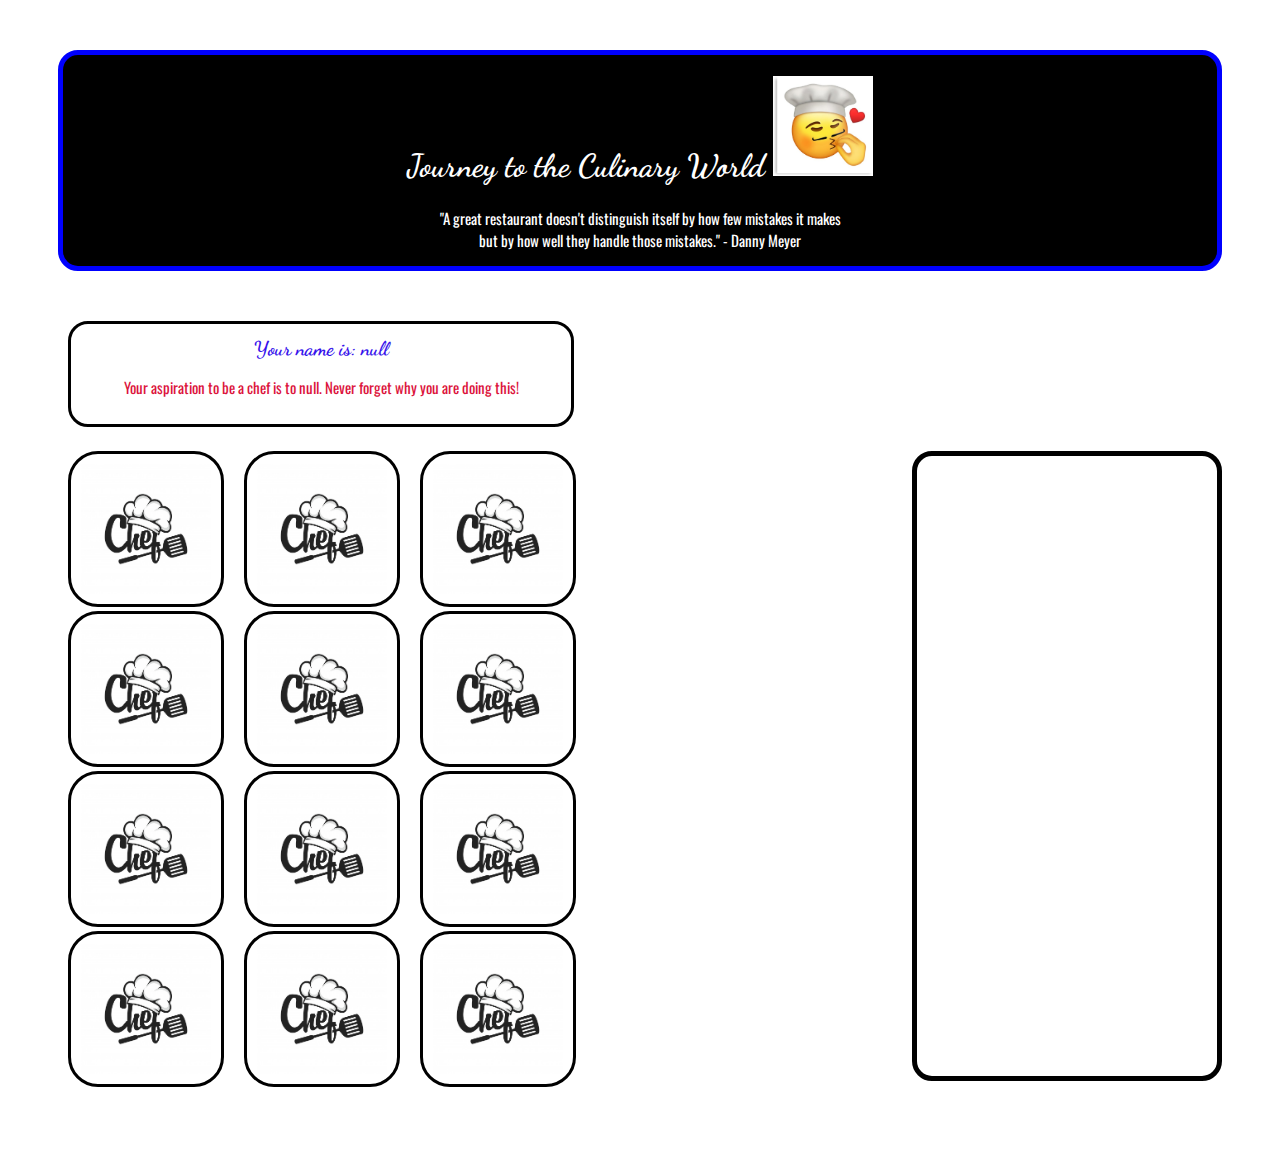
==== index.html @ f627ee3a "added score system and prompts for name and aspiration" ====
<!DOCTYPE html>
<html lang="en">
<head>
    <meta charset="UTF-8">
    <link rel="stylesheet" type="text/css" href="css/main.css">
    <title>How to be a great chef</title>
</head>
<body>
    <header>
        <h1>Journey to the Culinary World
            <span><a href="https://en.wikipedia.org/wiki/List_of_Michelin_starred_restaurants_in_Singapore" placeholder="michelin restaurant in singapore" target="_blank"><img id="chef-kissing" src="images/level1/chef-kissing.jpg"></a></span>
        </h1>
        <p id="white">"A great restaurant doesn't distinguish itself by how few mistakes it makes <br> but by how well they handle those mistakes." - Danny Meyer</p>
    </header>

    <div id="score"> <!-- for inserting name and aspiration, as well as score -->

    </div>



    <div id="recipe">
    </div>


    <!-- </div> -->
    <script type="text/javascript" src="function.js"></script>
    <script type="text/javascript" src="script.js"></script>

</body>
</html>

<!-- Comment, hardcorded grid!
    <div class="grid" id="01">
            <img class="gridPictures" src="images/level1/Egg1.jpg" alt="egg1">
        </div>
        <div class="grid" id="02">
            <img class="gridPictures" src="images/level1/Egg2.jpg" alt="egg2">
        </div>
        <div class="grid" id="03">
            <img class="gridPictures" src="images/level1/Salt1.jpg" alt="salt1">
        </div>
        <div class="grid" id="04">
            <img class="gridPictures" src="images/level1/Salt2.jpeg" alt="salt2">
        </div>
        <div class="grid" id="05">
            <img class="gridPictures" src="images/level1/Avo1.jpg" alt="avo1">
        </div>
        <div class="grid" id="06">
            <img class="gridPictures" src="images/level1/Avo2.jpg" alt="avo2">
        </div>
        <div class="grid" id="07">
            <img class="gridPictures" src="images/level1/Butter1.jpeg" alt="butter1">
        </div>
        <div class="grid" id="08">
            <img class="gridPictures" src="images/level1/Butter2.jpg" alt="butter2">
        </div>
        <div class="grid" id="09">
            <img class="gridPictures" src="images/level1/Chili1.jpg" alt="chili1">
        </div>
        <div class="grid" id="10">
            <img class="gridPictures" src="images/level1/Chili2.jpg" alt="chili2">
        </div>
        <div class="grid" id="11">
            <img class="gridPictures" src="images/level1/Orange1.jpg" alt="orange1">
        </div>
        <div class="grid" id="12">
            <img class="gridPictures" src="images/level1/Orange2.jpg" alt="orange2">
        </div>
        -->
---- css/main.css ----
@import url('https://fonts.googleapis.com/css?family=Dancing+Script'); /*insert google font*/
@import url('https://fonts.googleapis.com/css?family=Oswald');

/*body {
	background-color: #2FFECE;
}*/

header {
	border: 5px solid blue;
	border-radius: 20px;
	text-align: center;
	background-color: black;
	margin: 50px;
}

h1 {
	color: white;
	font-family: 'Dancing Script', cursive;
}

p{
	font-size: 15px;
	color: rgb(220,20,60);
}

#white {
	color: white;
	font-family: 'Oswald', sans-serif;
}

#chef-kissing{
	width: 100px;
	height: 100px;
}

#recipe{
	width: 300px;
	height: 620px;
	border: 5px solid black;
	border-radius: 20px;
	text-align: center;
	color: black;
	margin: 130px 50px 50px 50px;
	float: right;
}

#gameboard{
	width: 600px;
	margin: 180px 0 0 50px;
}

#score {
	position: absolute;
	width: 500px;
	height: 100px;
	border: 3px solid black;
	margin: 0 60px;
	border-radius: 20px;
	text-align: center;
	font-size: 20px;
	font-family: 'Oswald', sans-serif;
}

#divNameDisplay{
	font-size: 20px;
	color: #3612EB;
}

/*.back .front{
	position: absolute;
	backface-visibility: hidden;
}*/

/*images for the cards*/
.back img{
	position: absolute;
	display: block;
	margin: 0 auto;
	top: 10px;
	right: 10px;
	left: 10px;
	width: 130px;
	height: 130px;
	z-index: -1;
	visibility: none;
	border-radius: 20px;


}

.front img {
	position: relative;
	display: block;
	margin: 10px auto;
	width: 130px;
	height: 130px;
	/*z-index: 0;*/
	visibility: none;
	/*background-color: #2FFECE;*/

}



/*div tag for cards*/
.gridBox {
	display: inline-block;
	position: relative;
	width: 150px;
	height: 150px;
	border: 3px solid black;
	border-radius: 30px;
	margin: 0 10px;

}

/*section tag for div for cards image*/
.grid{
	width: 600px;
	height: 700px;
}

.selected{
	border: 3px solid blue;
	border-radius: 30px;
	/*margin: 0 auto;
	width: 150px;
	height: 150px;*/
}

.match{
	border: 4px solid red;
	border-radius: 30px;
}



/*.gridPictures {
	width: 100px;
	height: 100px;
}

.grid {
	display: inline-block;
	width: 100px;
	height: 100px;
	padding: 0 25px;
	text-align: center;
	font-size: 50px;
	border: 1px solid green;

}*/
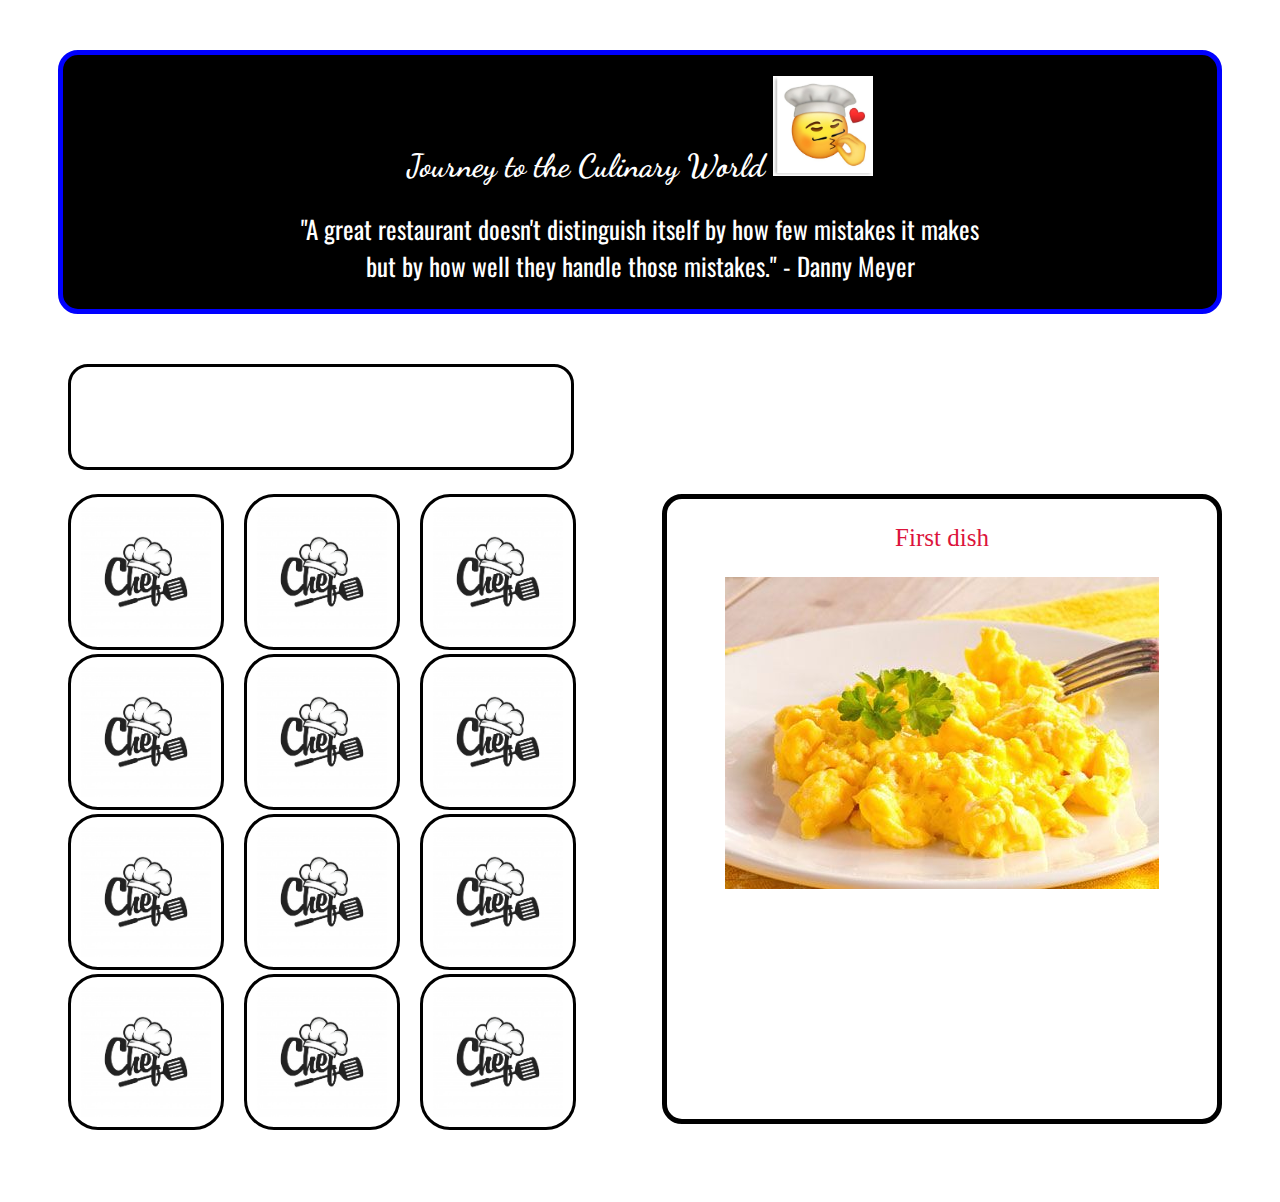
==== commit 18e42fb5: "added recipe into html" ====
--- a/index.html
+++ b/index.html
@@ -14,12 +14,13 @@
     </header>
 
     <div id="score"> <!-- for inserting name and aspiration, as well as score -->
-
     </div>
 
 
 
     <div id="recipe">
+        <p>First dish</p>
+        <img src="images/level1/scrambled-eggs.jpg">
     </div>
 
 
@@ -67,4 +68,4 @@
         <div class="grid" id="12">
             <img class="gridPictures" src="images/level1/Orange2.jpg" alt="orange2">
         </div>
-        -->
+        -->--- a/css/main.css
+++ b/css/main.css
@@ -19,7 +19,7 @@
 }
 
 p{
-	font-size: 15px;
+	font-size: 25px;
 	color: rgb(220,20,60);
 }
 
@@ -34,7 +34,7 @@
 }
 
 #recipe{
-	width: 300px;
+	width: 550px;
 	height: 620px;
 	border: 5px solid black;
 	border-radius: 20px;
@@ -139,7 +139,6 @@
 	width: 100px;
 	height: 100px;
 }
-
 .grid {
 	display: inline-block;
 	width: 100px;
@@ -148,5 +147,4 @@
 	text-align: center;
 	font-size: 50px;
 	border: 1px solid green;
-
 }*/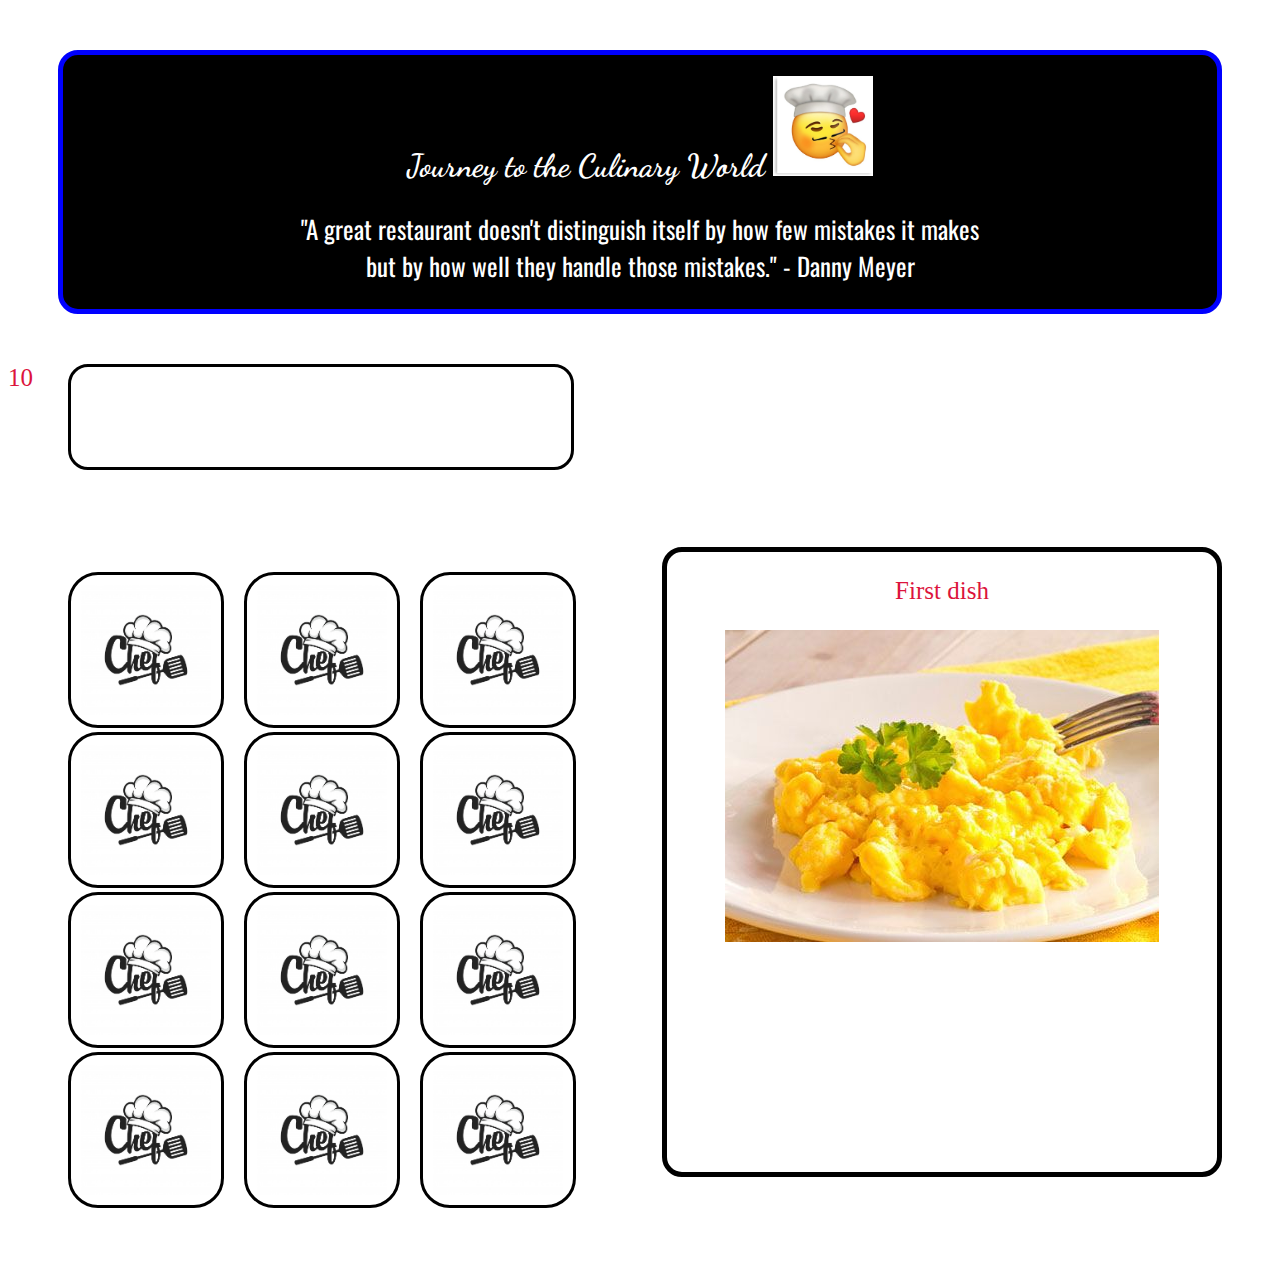
==== commit 1f8695cb: "added a countdown timer with its function inside script" ====
--- a/index.html
+++ b/index.html
@@ -16,7 +16,9 @@
     <div id="score"> <!-- for inserting name and aspiration, as well as score -->
     </div>
 
-
+    <div id="timer">
+        <p id="countdowntimer">10</p>
+    </div>
 
     <div id="recipe">
         <p>First dish</p>
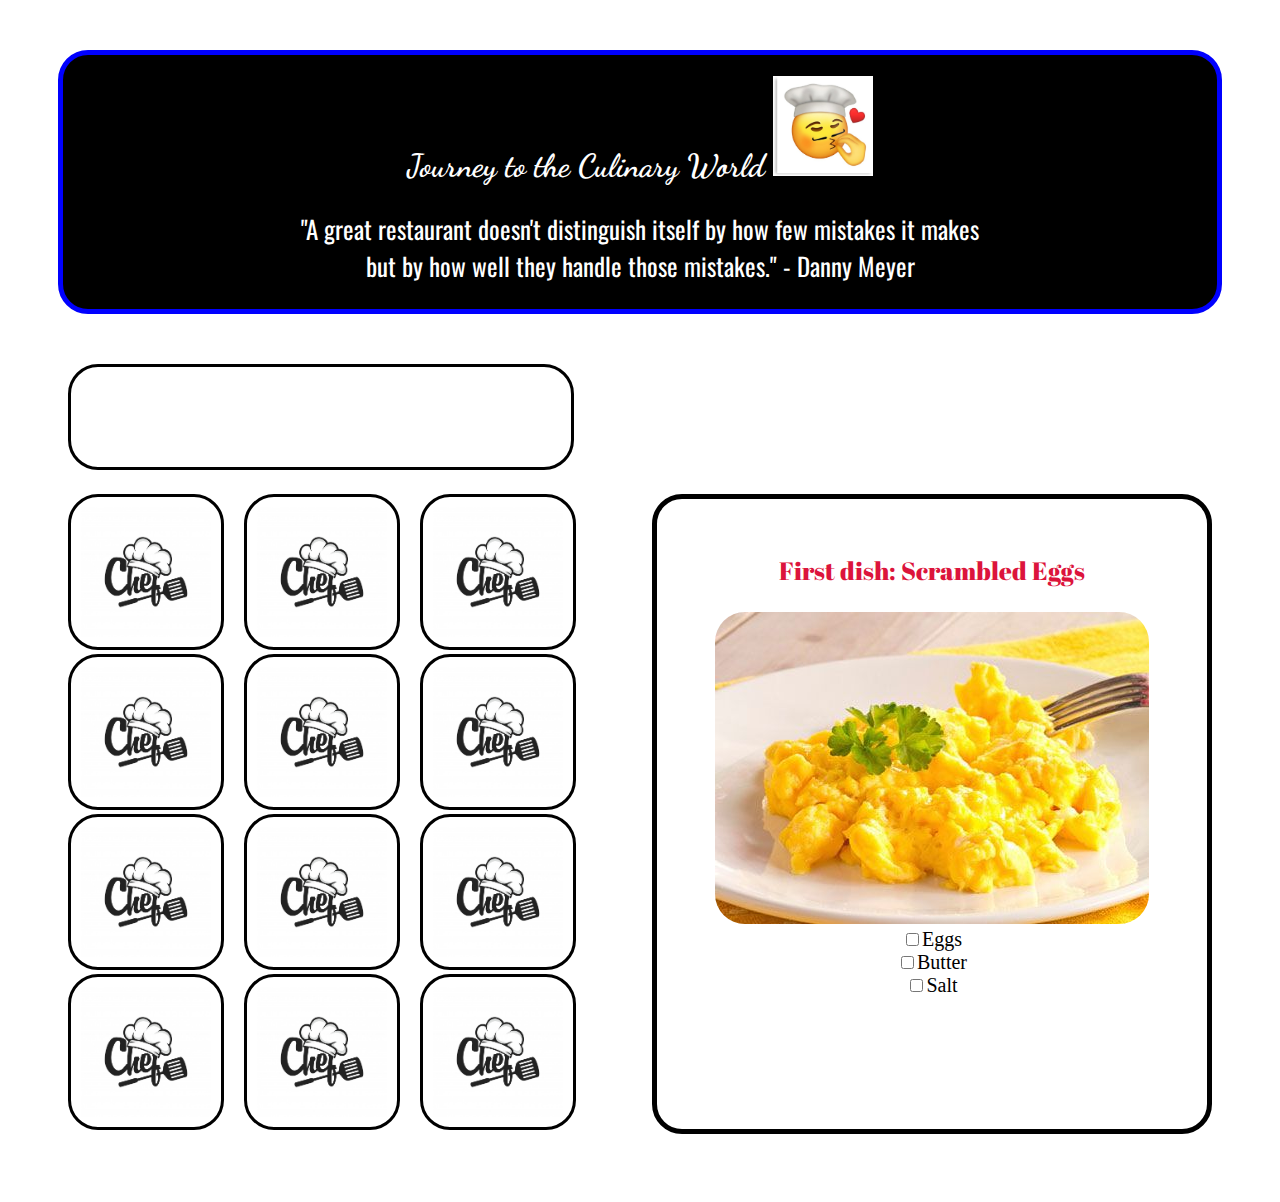
==== commit 5391ae7d: "added firstclick and secondclick id to compare it with recipe ingredients" ====
--- a/index.html
+++ b/index.html
@@ -8,7 +8,7 @@
 <body>
     <header>
         <h1>Journey to the Culinary World
-            <span><a href="https://en.wikipedia.org/wiki/List_of_Michelin_starred_restaurants_in_Singapore" placeholder="michelin restaurant in singapore" target="_blank"><img id="chef-kissing" src="images/level1/chef-kissing.jpg"></a></span>
+            <span><a href="https://en.wikipedia.org/wiki/List_of_Michelin_starred_restaurants_in_Singapore" placeholder="michelin restaurant in singapore" target="_blank"><img id="chef-kissing" src="images/level1/chef-kissing.jpg" border-radius="30"></a></span>
         </h1>
         <p id="white">"A great restaurant doesn't distinguish itself by how few mistakes it makes <br> but by how well they handle those mistakes." - Danny Meyer</p>
     </header>
@@ -17,12 +17,15 @@
     </div>
 
     <div id="timer">
-        <p id="countdowntimer">10</p>
+        <p id="countdowntimer"></p>
     </div>
 
     <div id="recipe">
-        <p>First dish</p>
-        <img src="images/level1/scrambled-eggs.jpg">
+        <p>First dish: Scrambled Eggs</p>
+        <img src="images/level1/scrambled-eggs.jpg"><br>
+        <!-- <input type="checkbox" checked="true" name="checkbox1"><span> Eggs<span><br>
+        <input type="checkbox" name="checkbox1"><span> Salt<span><br>
+        <input type="checkbox" name="checkbox1"><span> Butter<span><br> -->
     </div>
 
 
--- a/css/main.css
+++ b/css/main.css
@@ -1,5 +1,7 @@
-@import url('https://fonts.googleapis.com/css?family=Dancing+Script'); /*insert google font*/
+/*insert google font*/
+@import url('https://fonts.googleapis.com/css?family=Dancing+Script');
 @import url('https://fonts.googleapis.com/css?family=Oswald');
+@import url('https://fonts.googleapis.com/css?family=Abril+Fatface');
 
 /*body {
 	background-color: #2FFECE;
@@ -7,7 +9,7 @@
 
 header {
 	border: 5px solid blue;
-	border-radius: 20px;
+	border-radius: 30px;
 	text-align: center;
 	background-color: black;
 	margin: 50px;
@@ -21,6 +23,11 @@
 p{
 	font-size: 25px;
 	color: rgb(220,20,60);
+	font-family: 'Abril Fatface', cursive;
+}
+
+#recipe img{
+	border-radius: 30px;
 }
 
 #white {
@@ -34,14 +41,18 @@
 }
 
 #recipe{
-	width: 550px;
-	height: 620px;
-	border: 5px solid black;
-	border-radius: 20px;
-	text-align: center;
-	color: black;
-	margin: 130px 50px 50px 50px;
-	float: right;
+	position: relative;
+  display: inline-block;
+  width: 550px;
+  height: 600px;
+  border: 5px solid black;
+  border-radius: 30px;
+  text-align: center;
+  color: black;
+  margin: 30px -40px 50px 50px;
+  top: 100px;
+  padding-top: 30px;
+  float: right;
 }
 
 #gameboard{
@@ -55,7 +66,7 @@
 	height: 100px;
 	border: 3px solid black;
 	margin: 0 60px;
-	border-radius: 20px;
+	border-radius: 30px;
 	text-align: center;
 	font-size: 20px;
 	font-family: 'Oswald', sans-serif;
@@ -64,6 +75,20 @@
 #divNameDisplay{
 	font-size: 20px;
 	color: #3612EB;
+}
+
+#countdowntimer{
+	display: block;
+  font-size: 20px;
+  width: 50px;
+  text-align: center;
+  float: right;
+}
+
+#timer{
+  width: 50px;
+  float: right;
+  margin-right: 50px;
 }
 
 /*.back .front{
@@ -83,7 +108,7 @@
 	height: 130px;
 	z-index: -1;
 	visibility: none;
-	border-radius: 20px;
+	border-radius: 30px;
 
 
 }
@@ -133,8 +158,11 @@
 	border-radius: 30px;
 }
 
-
-
+#recipe span{
+	text-align: left;
+	font-size: 20px;
+	color: black;
+}
 /*.gridPictures {
 	width: 100px;
 	height: 100px;
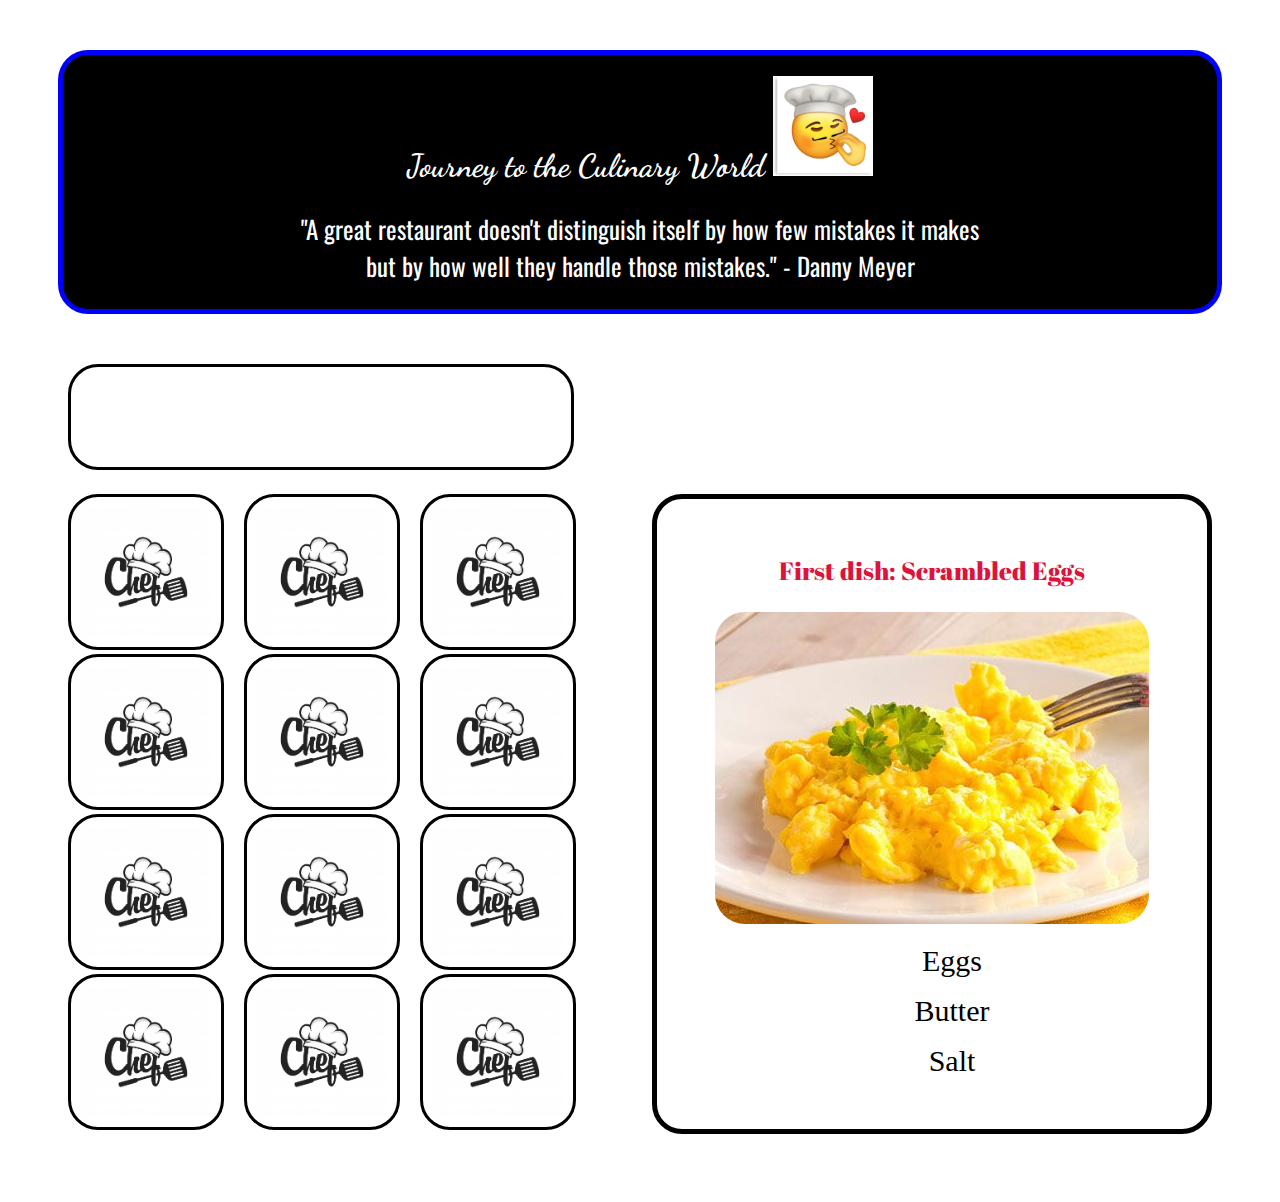
==== commit dcede986: "changed input tag to a ordered list tag and use loop for the input of ingredients" ====
--- a/index.html
+++ b/index.html
@@ -6,20 +6,24 @@
     <title>How to be a great chef</title>
 </head>
 <body>
+<!------------------------------------------------------------------------------------------------------------>
     <header>
         <h1>Journey to the Culinary World
             <span><a href="https://en.wikipedia.org/wiki/List_of_Michelin_starred_restaurants_in_Singapore" placeholder="michelin restaurant in singapore" target="_blank"><img id="chef-kissing" src="images/level1/chef-kissing.jpg" border-radius="30"></a></span>
         </h1>
         <p id="white">"A great restaurant doesn't distinguish itself by how few mistakes it makes <br> but by how well they handle those mistakes." - Danny Meyer</p>
     </header>
+<!------------------------------------------------------------------------------------------------------------>
 
     <div id="score"> <!-- for inserting name and aspiration, as well as score -->
     </div>
+<!------------------------------------------------------------------------------------------------------------>
 
     <div id="timer">
         <p id="countdowntimer"></p>
     </div>
 
+<!------------------------------------------------------------------------------------------------------------>
     <div id="recipe">
         <p>First dish: Scrambled Eggs</p>
         <img src="images/level1/scrambled-eggs.jpg"><br>
@@ -28,8 +32,12 @@
         <input type="checkbox" name="checkbox1"><span> Butter<span><br> -->
     </div>
 
+<!------------------------------------------------------------------------------------------------------------>
+    <!-- <div id="reset">
+        <button type="button">reset</button>
+    </div> -->
 
-    <!-- </div> -->
+
     <script type="text/javascript" src="function.js"></script>
     <script type="text/javascript" src="script.js"></script>
 
--- a/css/main.css
+++ b/css/main.css
@@ -28,6 +28,12 @@
 
 #recipe img{
 	border-radius: 30px;
+}
+
+#recipe span{
+	text-align: left;
+	font-size: 20px;
+	color: black;
 }
 
 #white {
@@ -89,6 +95,10 @@
   width: 50px;
   float: right;
   margin-right: 50px;
+}
+
+#aspiration{
+	font-size: 15px;
 }
 
 /*.back .front{
@@ -158,11 +168,7 @@
 	border-radius: 30px;
 }
 
-#recipe span{
-	text-align: left;
-	font-size: 20px;
-	color: black;
-}
+
 /*.gridPictures {
 	width: 100px;
 	height: 100px;
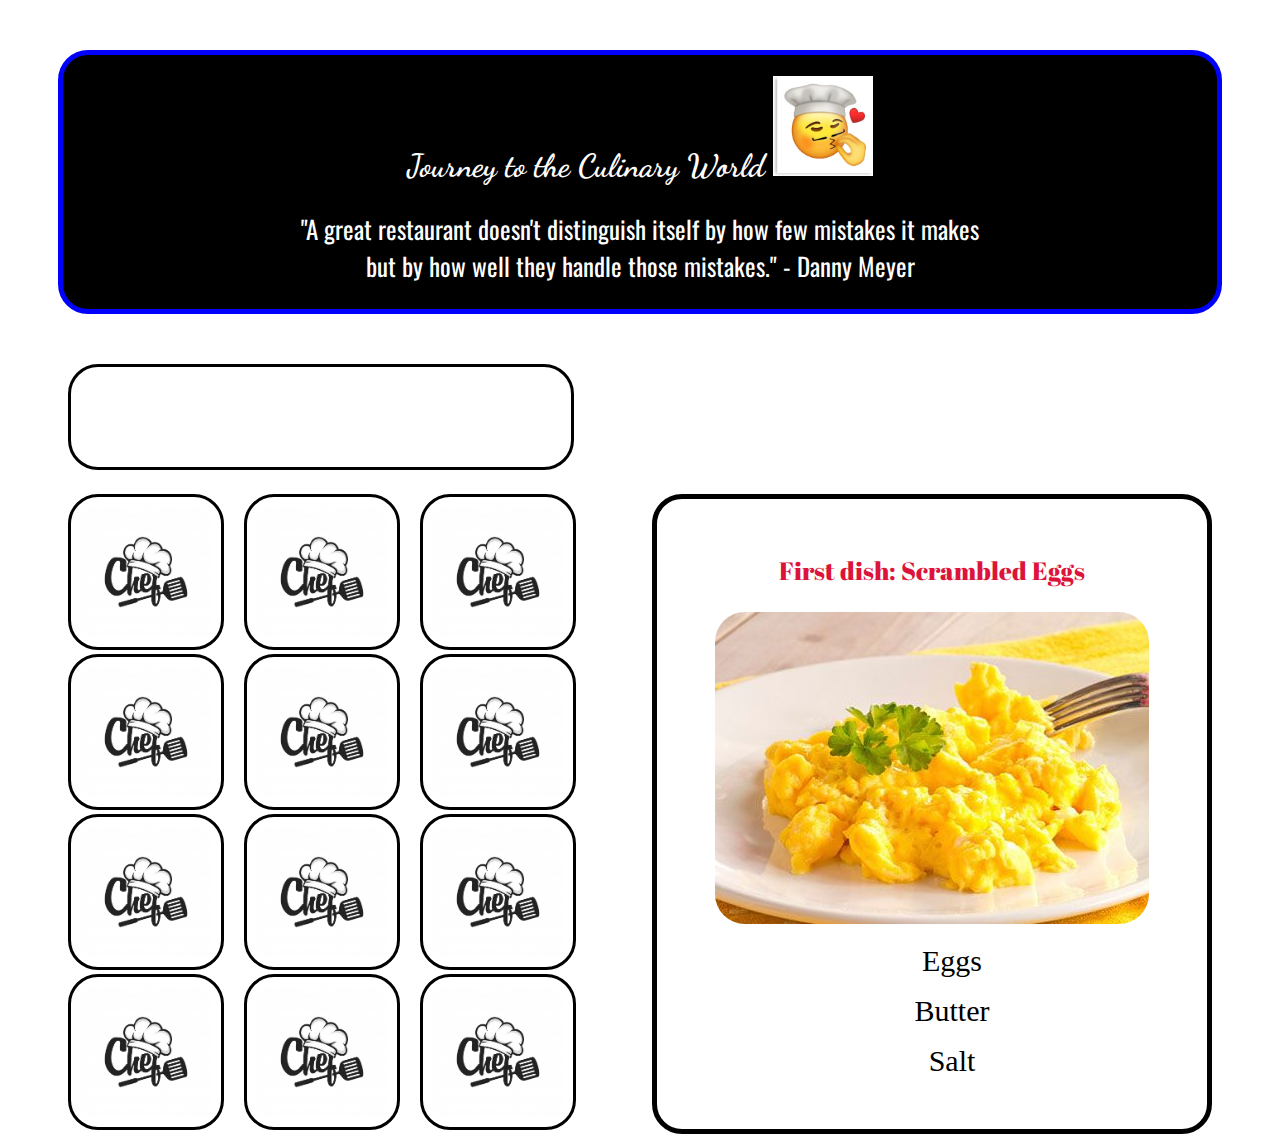
==== commit 56e4fe83: "added reset button after countdown timer finished" ====
--- a/index.html
+++ b/index.html
@@ -15,7 +15,7 @@
     </header>
 <!------------------------------------------------------------------------------------------------------------>
 
-    <div id="score"> <!-- for inserting name and aspiration, as well as score -->
+    <div id="scoreSystem"> <!-- for inserting name and aspiration, as well as score -->
     </div>
 <!------------------------------------------------------------------------------------------------------------>
 
@@ -25,8 +25,6 @@
 
 <!------------------------------------------------------------------------------------------------------------>
     <div id="recipe">
-        <p>First dish: Scrambled Eggs</p>
-        <img src="images/level1/scrambled-eggs.jpg"><br>
         <!-- <input type="checkbox" checked="true" name="checkbox1"><span> Eggs<span><br>
         <input type="checkbox" name="checkbox1"><span> Salt<span><br>
         <input type="checkbox" name="checkbox1"><span> Butter<span><br> -->
--- a/css/main.css
+++ b/css/main.css
@@ -2,6 +2,7 @@
 @import url('https://fonts.googleapis.com/css?family=Dancing+Script');
 @import url('https://fonts.googleapis.com/css?family=Oswald');
 @import url('https://fonts.googleapis.com/css?family=Abril+Fatface');
+@import url('https://fonts.googleapis.com/css?family=Anton');
 
 /*body {
 	background-color: #2FFECE;
@@ -28,12 +29,6 @@
 
 #recipe img{
 	border-radius: 30px;
-}
-
-#recipe span{
-	text-align: left;
-	font-size: 20px;
-	color: black;
 }
 
 #white {
@@ -66,7 +61,7 @@
 	margin: 180px 0 0 50px;
 }
 
-#score {
+#scoreSystem {
 	position: absolute;
 	width: 500px;
 	height: 100px;
@@ -85,8 +80,11 @@
 
 #countdowntimer{
 	display: block;
-  font-size: 20px;
+  font-size: 80px;
+  font-family: 'Anton', sans-serif;
   width: 50px;
+  margin-top: 0;
+  margin-right: 260px;
   text-align: center;
   float: right;
 }
@@ -101,11 +99,6 @@
 	font-size: 15px;
 }
 
-/*.back .front{
-	position: absolute;
-	backface-visibility: hidden;
-}*/
-
 /*images for the cards*/
 .back img{
 	position: absolute;
@@ -119,8 +112,6 @@
 	z-index: -1;
 	visibility: none;
 	border-radius: 30px;
-
-
 }
 
 .front img {
@@ -132,10 +123,7 @@
 	/*z-index: 0;*/
 	visibility: none;
 	/*background-color: #2FFECE;*/
-
 }
-
-
 
 /*div tag for cards*/
 .gridBox {
@@ -156,29 +144,15 @@
 }
 
 .selected{
-	border: 3px solid blue;
+	/*border: 3px solid blue;*/
 	border-radius: 30px;
-	/*margin: 0 auto;
+	margin: 0 auto;
 	width: 150px;
-	height: 150px;*/
+	height: 150px;
+	/*display: block;*/
 }
 
-.match{
+/*.match{
 	border: 4px solid red;
 	border-radius: 30px;
-}
-
-
-/*.gridPictures {
-	width: 100px;
-	height: 100px;
-}
-.grid {
-	display: inline-block;
-	width: 100px;
-	height: 100px;
-	padding: 0 25px;
-	text-align: center;
-	font-size: 50px;
-	border: 1px solid green;
-}*/+}*/
